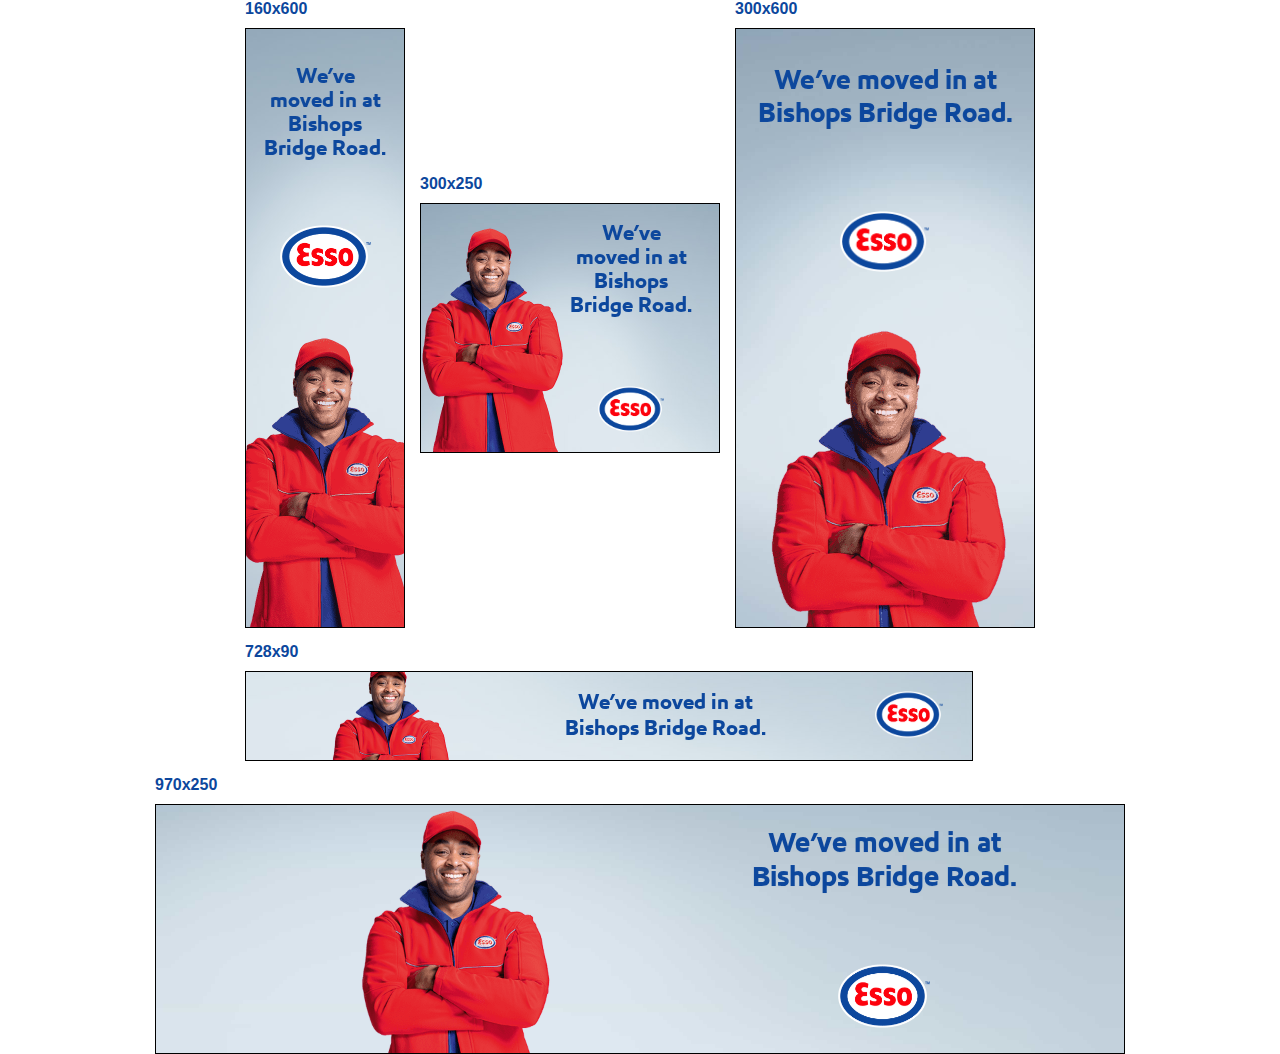
==== index.html @ 61c3dd83 "Add files via upload" ====
<!DOCTYPE html>
<html lang="en">
<head>
    <meta charset="UTF-8">
    <meta name="viewport" content="width=device-width, initial-scale=1.0">
    <title>Document</title>
    <style>
        body{
            margin: 0px;
            padding: 0px;
        }
        .frames{
            display: flex;
            justify-content: center;
            align-items: center;
            flex-wrap: wrap;
            gap: 15px;
        }
        .frame{
            display: flex;
            flex-direction: column;
        }
        .frame a{
            text-decoration: none;
            color: #0c479d;
            font-family: Arial, Helvetica, sans-serif;
            font-weight: 600;
            display: inline-block;
            margin-bottom: 10px;
        }
    </style>
</head>
<body>
    <div class="frames">

        <div class="frame">
            <a href="160x600/index.html" target="_blank">160x600</a>
            <iframe src="160x600/index.html" width="160px" height="600px" frameborder="0"></iframe>
        </div>

        <div class="frame">
            <a href="300x250/index.html" target="_blank">300x250</a>
            <iframe src="300x250/index.html" width="300px" height="250px" frameborder="0"></iframe>
        </div>

        <div class="frame">
            <a href="300x600/index.html" target="_blank">300x600</a>
            <iframe src="300x600/index.html" width="300px" height="600px" frameborder="0"></iframe>
        </div>

        <div class="frame">
            <a href="728x90/index.html" target="_blank">728x90</a>
            <iframe src="728x90/index.html" width="790px" height="90px" frameborder="0"></iframe>
        </div>

        <div class="frame">
            <a href="970x250/index.html" target="_blank">970x250</a>
            <iframe src="970x250/index.html" width="970px" height="250px" frameborder="0"></iframe>
        </div>

    </div>
</body>
</html>
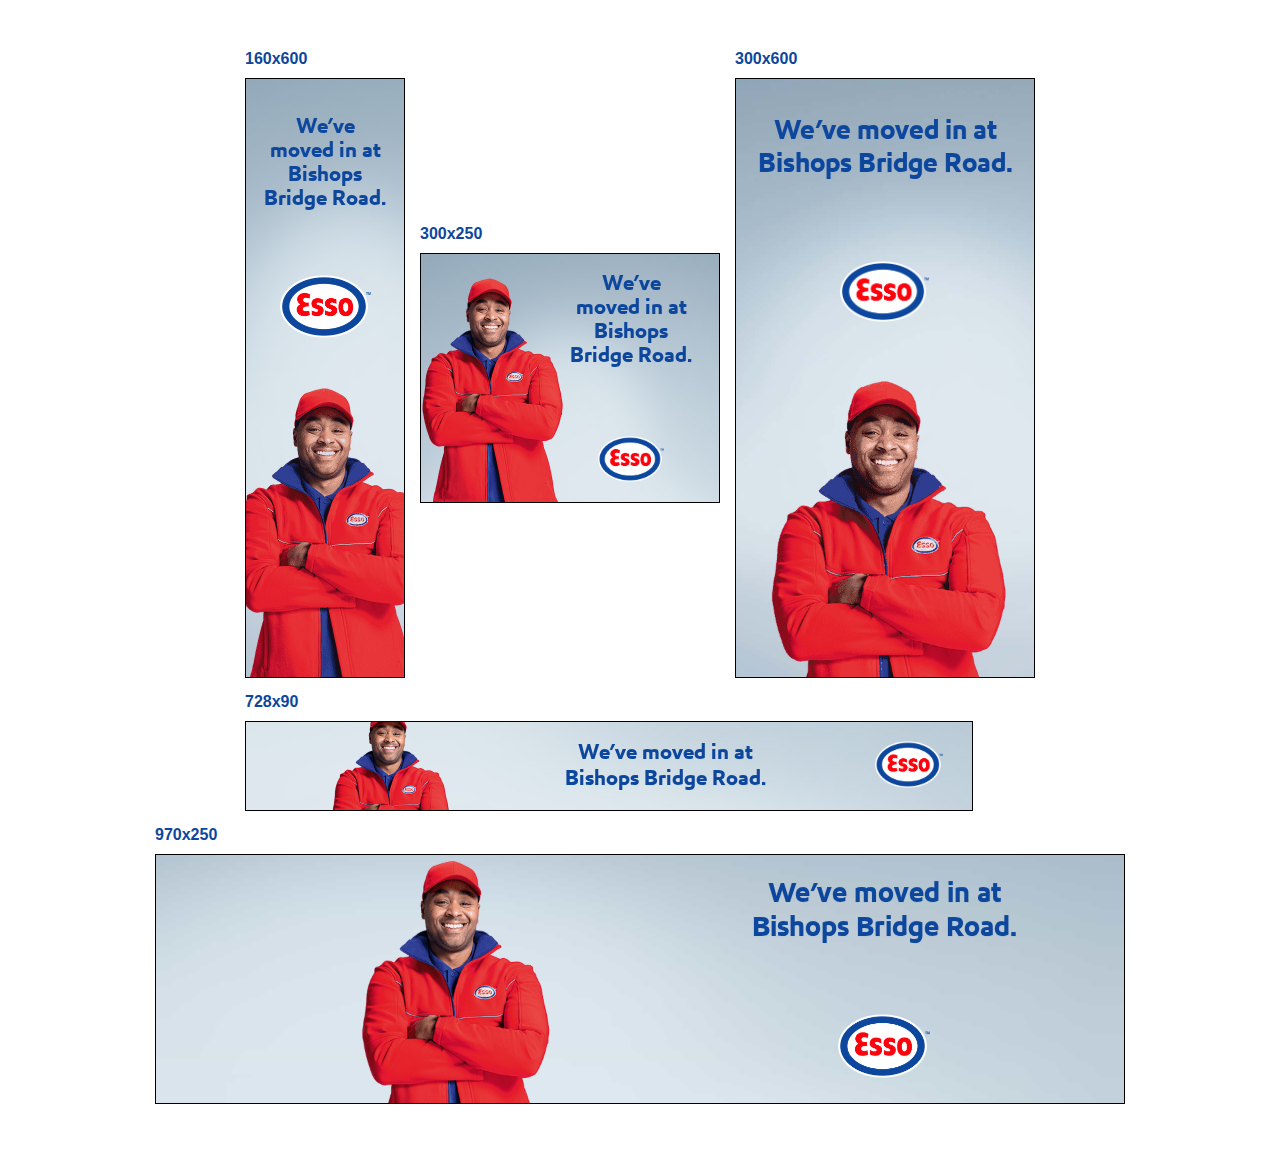
==== commit 426d6938: "Add files via upload" ====
--- a/index.html
+++ b/index.html
@@ -8,6 +8,7 @@
         body{
             margin: 0px;
             padding: 0px;
+            padding: 50px 0;
         }
         .frames{
             display: flex;
